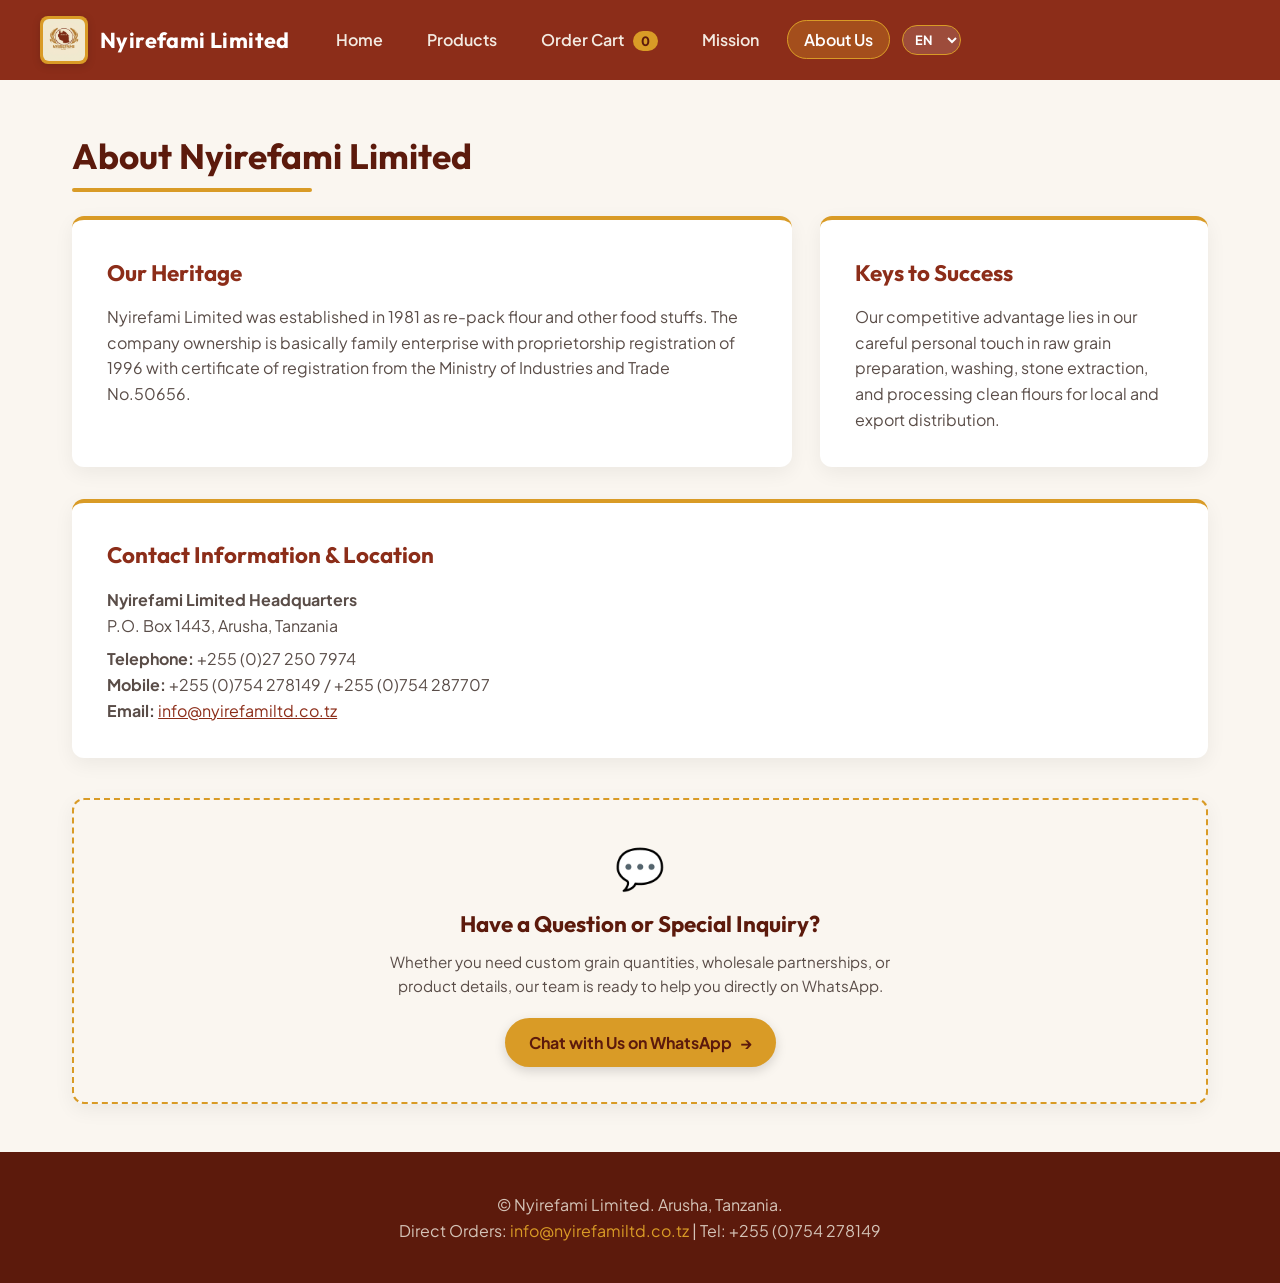
==== about.html @ 54cab507 "Add files via upload" ====
<!DOCTYPE html>
<html lang="en">
<head>
  <meta charset="UTF-8">
  <meta name="viewport" content="width=device-width, initial-scale=1.0">
  <title>About Us - Nyirefami Limited</title>
  <link rel="preconnect" href="https://fonts.googleapis.com">
  <link rel="preconnect" href="https://fonts.gstatic.com" crossorigin>
  <link href="https://fonts.googleapis.com/css2?family=Outfit:wght@600;700;800&family=Plus+Jakarta+Sans:wght@400;500;600;700&display=swap" rel="stylesheet">
  <link rel="stylesheet" href="styles.css">
</head>
<body>

  <header>
    <a href="index.html" class="logo-container">
      <div class="logo-badge"><img src="logo.jpg" alt="Nyirefami Logo"></div>
      <div class="company-title">Nyirefami Limited</div>
    </a>
    <nav>
      <ul>
        <li><a href="index.html" data-i18n="nav_home">Home</a></li>
        <li><a href="products.html" data-i18n="nav_products">Products</a></li>
        <li><a href="order.html"><span data-i18n="nav_cart">Order Cart</span> <span id="cart-badge" class="cart-nav-badge">0</span></a></li>
        <li><a href="mission.html" data-i18n="nav_mission">Mission</a></li>
        <li><a href="about.html" class="active" data-i18n="nav_about">About Us</a></li>
      </ul>
      <select id="lang-switcher" class="lang-select" onchange="changeLanguage(this.value)">
        <option value="en">EN</option>
        <option value="sw">SW</option>
      </select>
    </nav>
  </header>

  <main class="container">
    <h2 class="section-title" data-i18n="about_page_title">About Nyirefami Limited</h2>

    <div class="grid-2" style="margin-bottom: 2rem;">
      <div class="card">
        <h3 data-i18n="about_heritage_title">Our Heritage</h3>
        <p data-i18n="about_heritage_desc">Nyirefami Limited was established in 1981 as re-pack flour and other food stuffs. The company ownership is basically family enterprise with proprietorship registration of 1996 with certificate of registration from the Ministry of Industries and Trade No.50656.</p>
      </div>

      <div class="card">
        <h3 data-i18n="about_keys_title">Keys to Success</h3>
        <p data-i18n="about_keys_desc">Our competitive advantage lies in our careful personal touch in raw grain preparation, washing, stone extraction, and processing clean flours for local and export distribution.</p>
      </div>
    </div>

    <div class="card" style="margin-bottom: 2.5rem;">
      <h3 data-i18n="about_contact_title">Contact Information & Location</h3>
      <p style="margin-top: 0.5rem;"><strong data-i18n="about_hq">Nyirefami Limited Headquarters</strong></p>
      <p>P.O. Box 1443, Arusha, Tanzania</p>
      <p style="margin-top: 0.5rem;"><strong data-i18n="about_tel">Telephone:</strong> +255 (0)27 250 7974</p>
      <p><strong data-i18n="about_mob">Mobile:</strong> +255 (0)754 278149 / +255 (0)754 287707</p>
      <p><strong data-i18n="about_email">Email:</strong> <a href="mailto:info@nyirefamiltd.co.tz?subject=Inquiry%20Regarding%20Nyirefami%20Products" style="color: var(--primary);">info@nyirefamiltd.co.tz</a></p>
    </div>

    <div class="card contact-callout-card" style="text-align: center; background: var(--light-bg); border: 2px dashed var(--accent-gold);">
      <div style="font-size: 2.5rem; margin-bottom: 0.5rem;">💬</div>
      <h3 style="color: var(--primary-dark); font-size: 1.4rem; margin-bottom: 0.4rem;" data-i18n="about_wa_title">Have a Question or Special Inquiry?</h3>
      <p style="color: var(--text-muted); max-width: 550px; margin: 0 auto 1.2rem; font-size: 0.95rem;" data-i18n="about_wa_desc">
        Whether you need custom grain quantities, wholesale partnerships, or product details, our team is ready to help you directly on WhatsApp.
      </p>
      <a href="https://wa.me/255754287707?text=Hello%20Nyirefami%20Team." 
         id="whatsapp-chat-btn"
         target="_blank" 
         class="btn-primary" 
         style="display: inline-flex; align-items: center; gap: 8px; text-decoration: none; padding: 12px 24px;">
        <span data-i18n="about_wa_btn">Chat with Us on WhatsApp</span> &rarr;
      </a>
    </div>

  </main>

  <footer>
    <p>&copy; Nyirefami Limited. Arusha, Tanzania.</p>
    <p><span data-i18n="footer_orders">Direct Orders:</span> <a href="mailto:info@nyirefamiltd.co.tz?subject=Product%20Inquiry">info@nyirefamiltd.co.tz</a> | Tel: +255 (0)754 278149</p>
  </footer>

  <script src="script.js"></script>
</body>
</html>
---- styles.css ----
/* Nyirefami Limited - Main Stylesheet */
:root {
  --primary: #8C2D19;        /* Warm Millet Auburn */
  --primary-dark: #5C1A0C;   /* Deep Earth */
  --accent-gold: #D99B26;    /* Grain Gold */
  --light-bg: #FAF6F0;       /* Warm Soft Ivory Cream */
  --card-bg: #FFFFFF;
  --text-color: #2A1E1B;     /* Soft Dark Earth */
  --text-muted: #5A4D48;     /* Rich Warm Gray for Readability */
  --border-color: #E6DDD4;
  --nav-scroll-bg: rgba(45, 12, 10, 0.95);
  --font-main: 'Plus Jakarta Sans', system-ui, -apple-system, sans-serif;
  --font-heading: 'Outfit', system-ui, -apple-system, sans-serif;
}

* {
  box-sizing: border-box;
  margin: 0;
  padding: 0;
}

body {
  font-family: var(--font-main);
  background-color: var(--light-bg);
  color: var(--text-color);
  line-height: 1.6;
  display: flex;
  flex-direction: column;
  min-height: 100vh;
}

main {
  flex: 1;
  width: 100%;
}

h1, h2, h3, .company-title, .section-title {
  font-family: var(--font-heading);
}

/* Header Navigation (Logo Left, True Centered Nav for Laptops/Desktops) */
header {
  position: sticky;
  top: 0;
  z-index: 1000;
  background-color: var(--primary);
  color: #fff;
  padding: 1rem 2.5rem;
  display: flex;
  justify-content: space-between;
  align-items: center;
  width: 100%;
  box-sizing: border-box;
  transition: all 0.3s ease-in-out;
}

header.scrolled {
  background-color: var(--nav-scroll-bg);
  padding: 0.7rem 2.5rem;
  box-shadow: 0 4px 20px rgba(0, 0, 0, 0.25);
  backdrop-filter: blur(8px);
}

.logo-container {
  display: flex;
  align-items: center;
  gap: 12px;
  text-decoration: none;
  color: #fff;
  flex: 1;
}

.logo-badge {
  background: var(--accent-gold);
  color: var(--primary-dark);
  font-weight: 800;
  padding: 3px;
  border-radius: 8px;
  display: flex;
  align-items: center;
  justify-content: center;
  overflow: hidden;
  box-shadow: 0 2px 8px rgba(0,0,0,0.15);
}

.logo-badge img {
  height: 42px;
  width: auto;
  display: block;
  border-radius: 6px;
}

.company-title {
  font-size: 1.35rem;
  font-weight: 700;
  letter-spacing: 0.4px;
  white-space: nowrap;
}

nav {
  flex: 2; 
  display: flex;
  justify-content: center;
  align-items: center;
  gap: 12px;
}

nav ul {
  display: flex;
  list-style: none;
  gap: 12px;
  align-items: center;
}

nav a {
  color: #F3EAE1;
  text-decoration: none;
  font-weight: 600;
  padding: 8px 16px;
  border-radius: 20px;
  transition: all 0.25s ease;
  white-space: nowrap;
}

nav a:hover, nav a.active {
  color: #FFF;
  background-color: rgba(217, 155, 38, 0.3);
  border: 1px solid var(--accent-gold);
}

.cart-nav-badge {
  background: var(--accent-gold);
  color: var(--primary-dark);
  font-size: 0.8rem;
  font-weight: 800;
  padding: 2px 8px;
  border-radius: 12px;
  margin-left: 6px;
}

/* Language Selector Styling */
.lang-select {
  background-color: rgba(255, 255, 255, 0.15);
  color: #fff;
  border: 1px solid var(--accent-gold);
  border-radius: 16px;
  padding: 5px 8px;
  font-family: var(--font-main);
  font-weight: 700;
  font-size: 0.8rem;
  cursor: pointer;
  outline: none;
  transition: background 0.2s ease;
}

.lang-select:hover {
  background-color: rgba(217, 155, 38, 0.35);
}

.lang-select option {
  background-color: var(--primary-dark);
  color: #fff;
}

header::after {
  content: "";
  flex: 1;
}

/* Hero Section */
.hero {
  background: linear-gradient(135deg, var(--primary), var(--primary-dark));
  color: white;
  padding: 5rem 2rem 4rem;
  text-align: center;
}

.hero h1 {
  font-size: 3rem;
  margin-bottom: 1rem;
  font-weight: 800;
}

.hero p {
  font-size: 1.25rem;
  max-width: 700px;
  margin: 0 auto 2rem;
  color: #EFE4D8;
}

.btn-primary {
  display: inline-block;
  background: var(--accent-gold);
  color: var(--primary-dark);
  padding: 12px 28px;
  text-decoration: none;
  font-family: var(--font-main);
  font-weight: 700;
  border-radius: 30px;
  border: none;
  cursor: pointer;
  transition: transform 0.2s, background 0.2s;
  box-shadow: 0 4px 12px rgba(0,0,0,0.15);
}

.btn-primary:hover {
  background: #E8AA35;
  transform: translateY(-2px);
}

/* Main Container & Layout */
.container {
  max-width: 1200px;
  margin: 3rem auto;
  padding: 0 2rem;
}

.section-title {
  color: var(--primary-dark);
  font-size: 2.2rem;
  margin-bottom: 2rem;
  position: relative;
  display: inline-block;
}

.section-title::after {
  content: '';
  position: absolute;
  bottom: -8px;
  left: 0;
  width: 60%;
  height: 4px;
  background-color: var(--accent-gold);
  border-radius: 2px;
}

.grid-3 {
  display: grid;
  grid-template-columns: repeat(3, 1fr);
  gap: 28px;
}

.grid-2 {
  display: grid;
  grid-template-columns: 1.3fr 0.7fr;
  gap: 28px;
}

#empty-cart-msg {
  width: 100%;
  max-width: 750px;
  margin: 3rem auto;
}

/* --- PRODUCT CATALOG GRID (3 Balanced Columns on Desktop) --- */
.product-grid {
  display: grid !important;
  grid-template-columns: repeat(3, 1fr) !important;
  gap: 24px !important;
  width: 100% !important;
}

.card {
  background: var(--card-bg);
  border-radius: 12px;
  padding: 2.2rem;
  box-shadow: 0 6px 20px rgba(0,0,0,0.06);
  border-top: 4px solid var(--accent-gold);
  transition: transform 0.3s ease, box-shadow 0.3s ease;
}

.card:hover {
  transform: translateY(-4px);
  box-shadow: 0 10px 24px rgba(0,0,0,0.1);
}

.card h3 {
  color: var(--primary);
  margin-bottom: 0.8rem;
  font-size: 1.4rem;
}

.card p {
  color: var(--text-muted);
}

.product-card {
  background: var(--card-bg);
  border-radius: 12px;
  padding: 1.4rem;
  box-shadow: 0 6px 20px rgba(0,0,0,0.06);
  border-top: 4px solid var(--accent-gold);
  display: flex;
  flex-direction: column;
  justify-content: space-between;
  transition: transform 0.3s ease, box-shadow 0.3s ease;
}

.product-card:hover {
  transform: translateY(-4px);
  box-shadow: 0 10px 24px rgba(0,0,0,0.1);
}

.product-card h3 {
  color: var(--primary);
  margin-bottom: 0.5rem;
  font-size: 1.25rem;
}

.product-card p {
  font-family: var(--font-main);
  color: var(--text-muted);
  font-size: 0.92rem;
  font-weight: 400;
  line-height: 1.55;
  letter-spacing: 0.01em;
  margin-bottom: 1.1rem;
}

/* Uniform Square Frame for 3088x3088 Product Images */
.product-img-container {
  width: 100%;
  height: 220px;
  overflow: hidden;
  border-radius: 8px;
  margin-bottom: 0.85rem;
  background: var(--light-bg);
  display: flex;
  align-items: center;
  justify-content: center;
  padding: 8px;
  border: 1px solid var(--border-color);
}

.product-img-container img {
  max-width: 100%;
  max-height: 100%;
  width: auto;
  height: auto;
  aspect-ratio: 1 / 1;
  object-fit: contain;
  border-radius: 6px;
}

.product-options-row {
  display: flex;
  gap: 8px;
  margin-bottom: 0.8rem;
  align-items: flex-end;
}

.product-options-row .option-group {
  display: flex;
  flex-direction: column;
  min-width: 0;
}

.product-options-row .option-group:first-child {
  flex: 2;
}

.product-options-row .option-group:last-child {
  flex: 1;
}

.product-options-row label {
  font-size: 0.78rem;
  font-weight: 700;
  margin-bottom: 4px;
  color: var(--primary-dark);
  white-space: nowrap;
}

.product-options-row .package-select,
.product-options-row .quantity-input {
  margin-bottom: 0 !important;
  padding: 8px !important;
  font-size: 0.85rem !important;
  font-family: var(--font-main);
}

.management-grid {
  display: grid;
  grid-template-columns: repeat(4, 1fr);
  gap: 20px;
  margin-top: 2rem;
}

.badge {
  display: inline-block;
  background: #FDF3E3;
  color: var(--primary-dark);
  border: 1px solid var(--accent-gold);
  font-family: var(--font-heading);
  font-size: 0.78rem;
  font-weight: 700;
  padding: 4px 10px;
  border-radius: 12px;
  margin-bottom: 0.8rem;
  text-transform: uppercase;
  letter-spacing: 0.03em;
}

.package-select, .quantity-input {
  width: 100%;
  padding: 10px;
  border: 1px solid var(--border-color);
  border-radius: 6px;
  margin-bottom: 1rem;
  font-size: 1rem;
  font-family: var(--font-main);
  background-color: #fff;
  transition: border-color 0.2s ease;
}

.package-select:focus, .quantity-input:focus, 
.order-form-group input:focus, .order-form-group textarea:focus {
  outline: none;
  border-color: var(--primary);
  box-shadow: 0 0 0 3px rgba(140, 45, 25, 0.15);
}

.order-form-group {
  margin-bottom: 1.4rem;
}

.order-form-group label {
  display: block;
  font-weight: 700;
  margin-bottom: 0.5rem;
  color: var(--primary-dark);
}

.order-form-group input, .order-form-group select, .order-form-group textarea {
  width: 100%;
  padding: 12px;
  border: 1px solid var(--border-color);
  border-radius: 6px;
  font-size: 1rem;
  font-family: var(--font-main);
}

.cart-table-container {
  width: 100%;
  overflow-x: auto;
}

.cart-table {
  width: 100%;
  border-collapse: collapse;
  text-align: left;
}

.cart-table th, .cart-table td {
  padding: 14px 12px;
  text-align: left;
  border-bottom: 1px solid var(--border-color);
  white-space: nowrap;
}

.cart-table th {
  background-color: var(--light-bg);
  color: var(--primary-dark);
  font-weight: 700;
}

.mobile-cart-list {
  display: none;
}

.btn-remove {
  background: #D93838;
  color: white;
  border: none;
  padding: 6px 12px;
  border-radius: 4px;
  cursor: pointer;
  font-family: var(--font-main);
  font-size: 0.85rem;
  font-weight: 600;
  transition: background 0.2s ease;
}

.btn-remove:hover {
  background: #B22222;
}

#toast-notification {
  position: fixed;
  bottom: 25px;
  right: 25px;
  background-color: var(--primary-dark);
  color: #ffffff;
  padding: 14px 24px;
  border-radius: 8px;
  box-shadow: 0 8px 24px rgba(0, 0, 0, 0.25);
  border-left: 5px solid var(--accent-gold);
  font-size: 0.95rem;
  font-weight: 600;
  z-index: 9999;
  opacity: 0;
  transform: translateY(20px);
  transition: opacity 0.3s ease, transform 0.3s ease;
  pointer-events: none;
}

#toast-notification.show {
  opacity: 1;
  transform: translateY(0);
}

.essential-btn {
  padding: 8px 18px;
  font-size: 0.9rem;
}

footer {
  background-color: var(--primary-dark);
  color: #D4C3B7;
  padding: 2.5rem 2rem;
  text-align: center;
  margin-top: auto;
}

footer a {
  color: var(--accent-gold);
  text-decoration: none;
}

/* --- MOBILE & TABLET QUERY (Optimized for Redmi Note 7, iPhone SE & small screens) --- */
@media (max-width: 900px) {
  header {
    padding: 0.5rem 0.2rem !important;
    flex-direction: column;
    gap: 6px;
    text-align: center;
  }

  header::after {
    display: none;
  }

  .logo-container {
    justify-content: center;
    width: 100%;
    gap: 6px !important;
    margin-bottom: 2px;
  }

  .company-title {
    font-size: 1.05rem !important;
  }

  .logo-badge img {
    height: 34px !important;
  }

  /* Forces entire navigation bar & language dropdown into one continuous single line */
  nav {
    display: flex;
    flex-direction: row !important;
    justify-content: center !important;
    align-items: center !important;
    width: 100%;
    gap: 2px !important;
    flex-wrap: nowrap !important;
  }

  nav ul {
    display: flex;
    flex-direction: row !important;
    gap: 3px !important;
    align-items: center !important;
    list-style: none;
    margin: 0;
    padding: 0;
  }

  nav a {
    padding: 3px 4px !important;
    font-size: 0.58rem !important;
    letter-spacing: -0.2px;
    white-space: nowrap !important;
  }

  .cart-nav-badge {
    font-size: 0.5rem !important;
    padding: 1px 3px !important;
    margin-left: 1px !important;
  }

  .lang-select {
    padding: 2px 4px !important;
    font-size: 0.58rem !important;
    margin-left: 2px !important;
    border-radius: 12px;
  }

  .container {
    margin: 1.75rem auto;
    padding: 0 1rem;
  }

  .section-title {
    font-size: 1.4rem !important;
    margin-bottom: 1.2rem !important;
  }

  .hero {
    padding: 3rem 1rem 2.5rem;
  }

  .hero h1 {
    font-size: 2.1rem;
  }

  .hero p {
    font-size: 1rem;
  }

  .grid-3, .grid-2 {
    grid-template-columns: 1fr;
    gap: 16px;
  }

  /* 3-by-1 Row for Essential Products on Home Page */
  .essential-products-row {
    grid-template-columns: repeat(3, 1fr) !important;
    gap: 6px !important;
  }

  .essential-products-row .card {
    padding: 0.6rem 0.35rem !important;
    text-align: center;
  }

  .essential-products-row .badge {
    font-size: 0.58rem !important;
    padding: 2px 4px !important;
    margin-bottom: 0.35rem !important;
    line-height: 1.2;
  }

  .essential-products-row .card p {
    font-size: 0.64rem !important;
    line-height: 1.3 !important;
  }

  .essential-btn {
    padding: 5px 4px !important;
    font-size: 0.62rem !important;
    width: 100%;
  }

  /* 1-Column Full-Width Stack for the 3 Approved Products on Mobile */
  .product-grid {
    grid-template-columns: 1fr !important;
    gap: 16px !important;
  }

  .management-grid {
    grid-template-columns: repeat(2, 1fr) !important;
    gap: 10px !important;
  }

  .card {
    padding: 1.25rem;
  }

  .product-card {
    padding: 1.2rem !important;
    border-radius: 12px;
  }

  .product-card h3 {
    font-size: 1.15rem !important;
  }

  .product-card .badge {
    font-size: 0.78rem !important;
    padding: 4px 10px !important;
    margin-bottom: 0.6rem !important;
  }

  .product-card p {
    font-size: 0.9rem !important;
    line-height: 1.5 !important;
    margin-bottom: 1rem !important;
  }

  .product-img-container {
    height: 190px !important;
    margin-bottom: 0.8rem !important;
    padding: 6px;
    border-radius: 8px;
  }

  /* Side-by-Side Package Size & Quantity on Full-Width Mobile Cards */
  .product-options-row {
    flex-direction: row !important;
    gap: 10px !important;
    margin-bottom: 0.9rem !important;
    align-items: flex-end !important;
  }

  .product-options-row .option-group:first-child {
    flex: 2 !important;
    min-width: 0;
  }

  .product-options-row .option-group:last-child {
    flex: 1 !important;
    min-width: 0;
  }

  .product-options-row label {
    font-size: 0.78rem !important;
    white-space: nowrap !important;
    margin-bottom: 4px !important;
  }

  .product-options-row .package-select,
  .product-options-row .quantity-input {
    padding: 9px 8px !important;
    font-size: 0.88rem !important;
    border-radius: 6px;
  }

  .product-card .btn-primary {
    padding: 11px 16px !important;
    font-size: 0.92rem !important;
    border-radius: 25px;
  }

  .desktop-table-container {
    display: none !important;
  }

  .mobile-cart-list {
    display: flex !important;
    flex-direction: column;
    gap: 12px;
    margin-bottom: 1.5rem;
  }

  .mobile-cart-item {
    background: var(--light-bg);
    border: 1px solid var(--border-color);
    border-radius: 8px;
    padding: 12px;
    display: flex;
    justify-content: space-between;
    align-items: center;
  }

  .mobile-cart-info h4 {
    font-size: 0.95rem;
    color: var(--primary-dark);
    margin-bottom: 2px;
  }

  .mobile-cart-info p {
    font-size: 0.85rem;
    color: var(--text-muted);
  }

  .mobile-cart-pricing {
    text-align: right;
  }

  footer {
    padding: 1.5rem 1rem;
    font-size: 0.85rem;
  }

  #toast-notification {
    left: 15px;
    right: 15px;
    bottom: 15px;
    text-align: center;
  }
}

/* --- ULTRA-SMALL SCREEN OPTIMIZATION (iPhone SE / 380px or narrower) --- */
@media (max-width: 380px) {
  nav a {
    padding: 3px 3px !important;
    font-size: 0.54rem !important;
  }
  .lang-select {
    padding: 2px 3px !important;
    font-size: 0.54rem !important;
  }
}
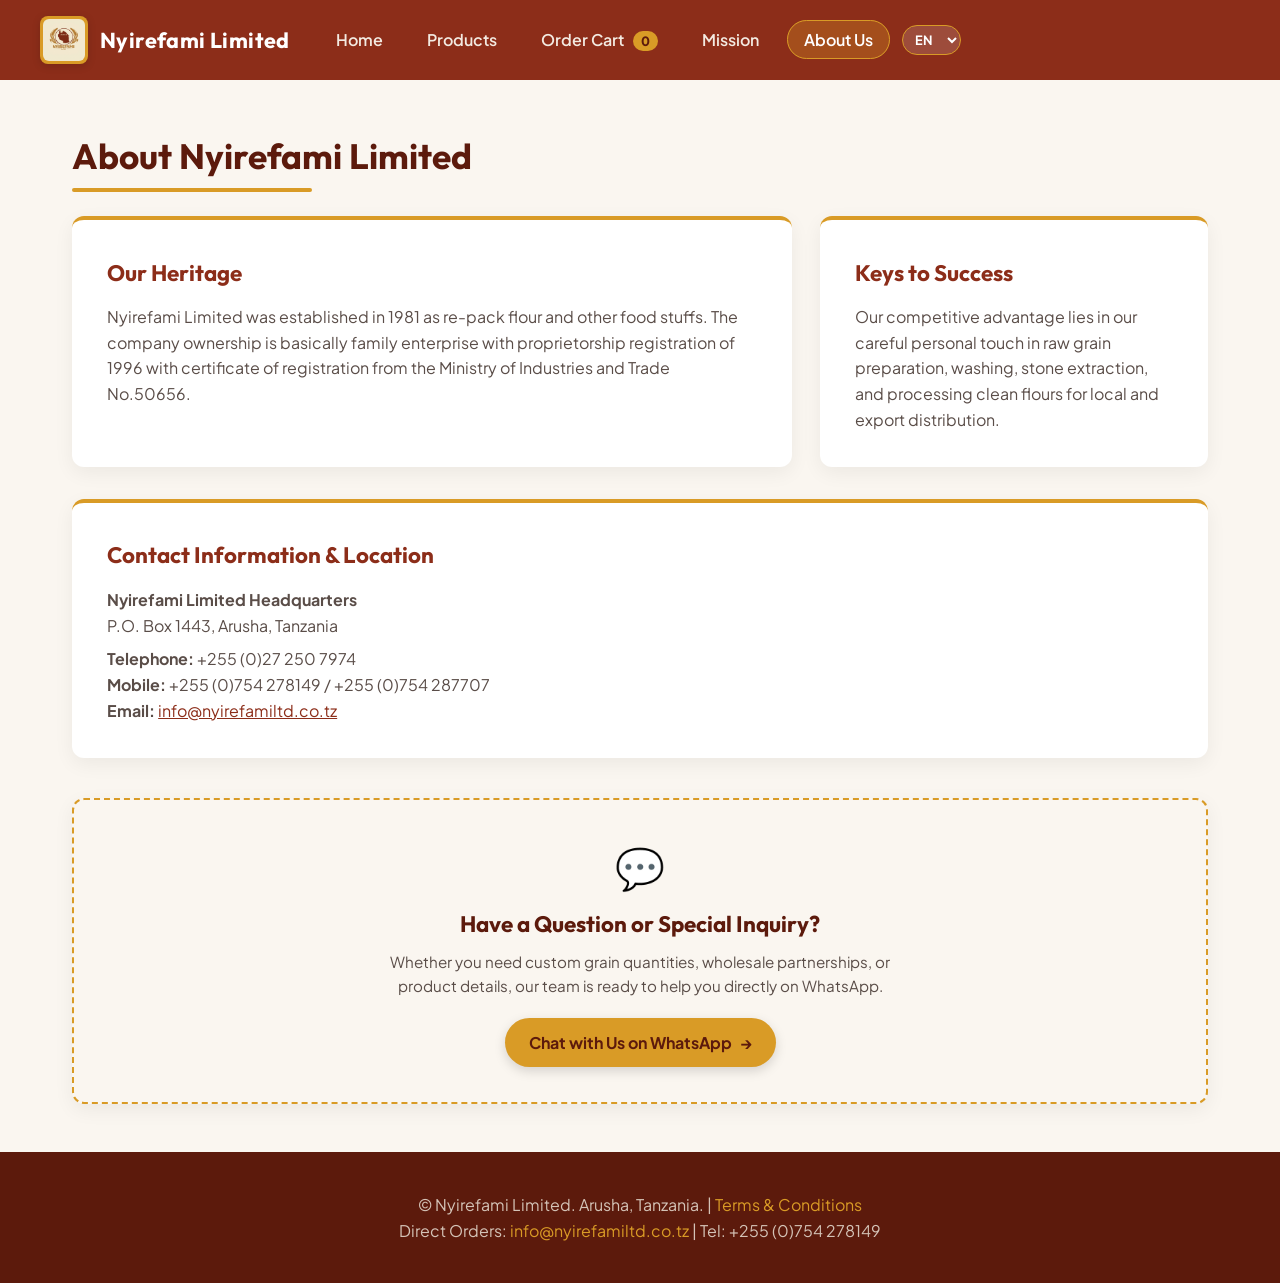
==== commit 12711429: "Update about.html" ====
--- a/about.html
+++ b/about.html
@@ -73,10 +73,10 @@
   </main>
 
   <footer>
-    <p>&copy; Nyirefami Limited. Arusha, Tanzania.</p>
-    <p><span data-i18n="footer_orders">Direct Orders:</span> <a href="mailto:info@nyirefamiltd.co.tz?subject=Product%20Inquiry">info@nyirefamiltd.co.tz</a> | Tel: +255 (0)754 278149</p>
+    <p>&copy; Nyirefami Limited. Arusha, Tanzania. | <a href="terms.html" data-i18n="footer_terms">Terms & Conditions</a></p>
+    <p><span data-i18n="footer_orders">Direct Orders:</span> <a href="mailto:info@nyirefamiltd.co.tz">info@nyirefamiltd.co.tz</a> | Tel: +255 (0)754 278149</p>
   </footer>
 
   <script src="script.js"></script>
 </body>
-</html>+</html>
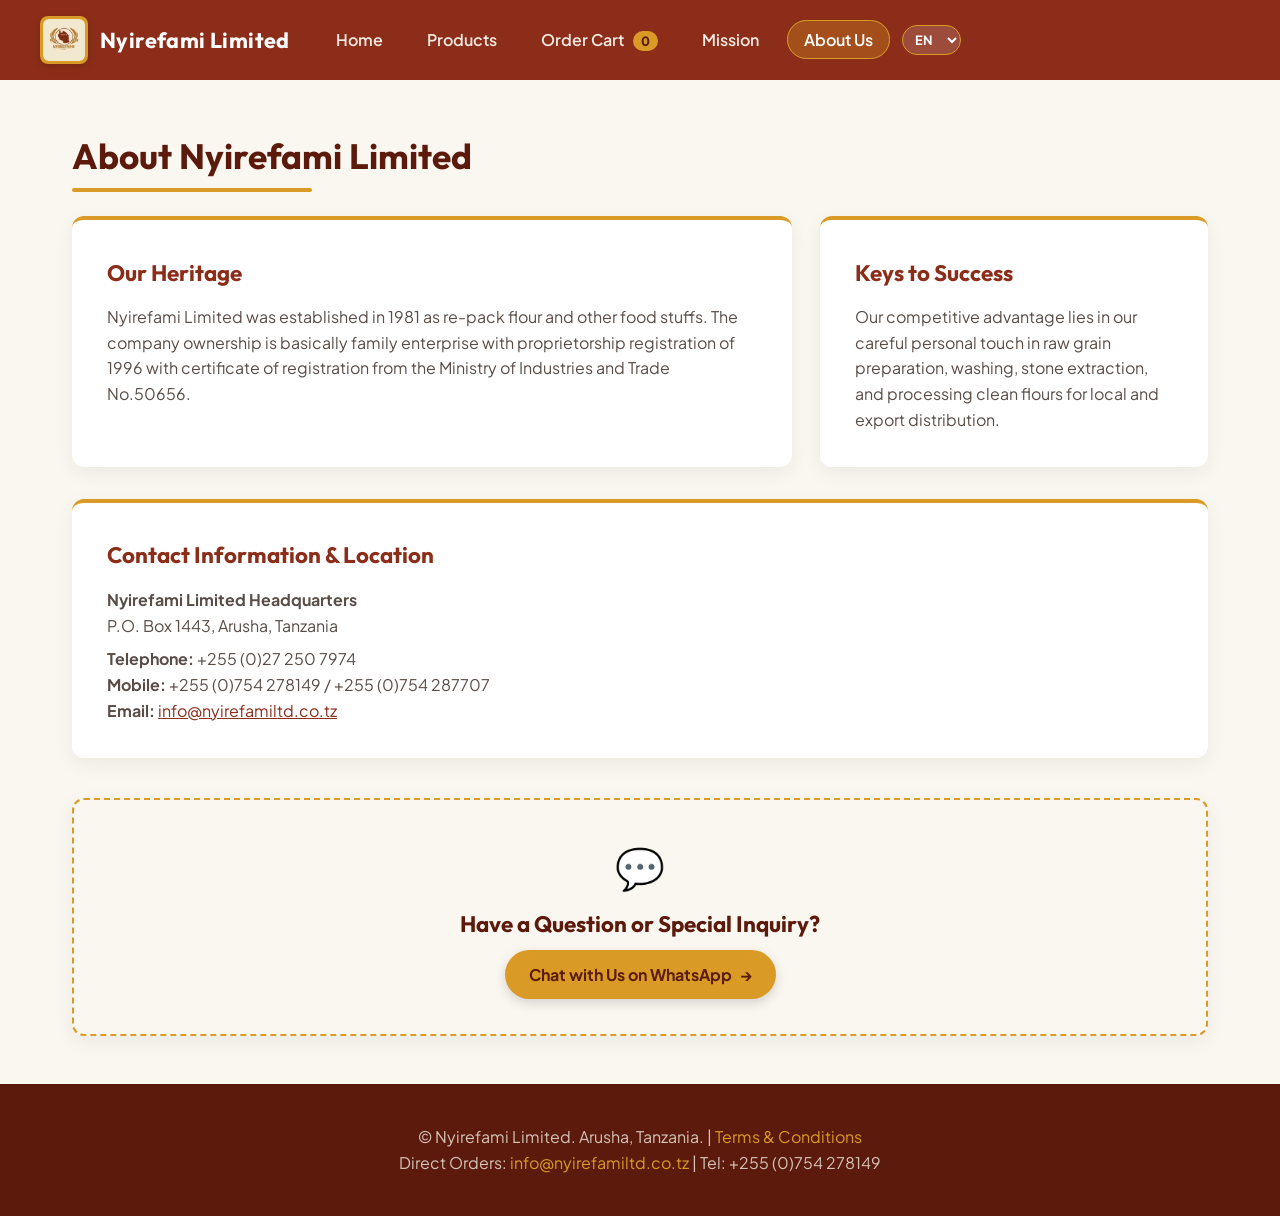
==== commit 06f4aaa5: "Update about.html" ====
--- a/about.html
+++ b/about.html
@@ -58,9 +58,9 @@
     <div class="card contact-callout-card" style="text-align: center; background: var(--light-bg); border: 2px dashed var(--accent-gold);">
       <div style="font-size: 2.5rem; margin-bottom: 0.5rem;">💬</div>
       <h3 style="color: var(--primary-dark); font-size: 1.4rem; margin-bottom: 0.4rem;" data-i18n="about_wa_title">Have a Question or Special Inquiry?</h3>
-      <p style="color: var(--text-muted); max-width: 550px; margin: 0 auto 1.2rem; font-size: 0.95rem;" data-i18n="about_wa_desc">
+      <!--<p style="color: var(--text-muted); max-width: 550px; margin: 0 auto 1.2rem; font-size: 0.95rem;" data-i18n="about_wa_desc">
         Whether you need custom grain quantities, wholesale partnerships, or product details, our team is ready to help you directly on WhatsApp.
-      </p>
+      </p>-->
       <a href="https://wa.me/255754287707?text=Hello%20Nyirefami%20Team." 
          id="whatsapp-chat-btn"
          target="_blank" 
--- a/styles.css
+++ b/styles.css
@@ -293,12 +293,18 @@
   display: flex;
   flex-direction: column;
   justify-content: space-between;
-  transition: transform 0.3s ease, box-shadow 0.3s ease;
+  scroll-margin-top: 90px;
+  transition: transform 0.3s ease, box-shadow 0.3s ease, border-color 0.3s ease;
 }
 
 .product-card:hover {
   transform: translateY(-4px);
   box-shadow: 0 10px 24px rgba(0,0,0,0.1);
+}
+
+.product-card:target {
+  border-top-color: var(--primary);
+  box-shadow: 0 0 0 3px rgba(217, 155, 38, 0.45), 0 10px 24px rgba(0,0,0,0.12);
 }
 
 .product-card h3 {
@@ -769,8 +775,17 @@
   }
 
   footer {
-    padding: 1.5rem 1rem;
-    font-size: 0.85rem;
+    padding: 1.25rem 0.6rem;
+    font-size: 0.72rem;
+    line-height: 1.5;
+  }
+
+  footer p {
+    margin-bottom: 0.25rem;
+  }
+
+  footer p:last-child {
+    margin-bottom: 0;
   }
 
   #toast-notification {
@@ -791,4 +806,9 @@
     padding: 2px 3px !important;
     font-size: 0.54rem !important;
   }
-}+  footer {
+    padding: 1.1rem 0.45rem;
+    font-size: 0.62rem;
+    line-height: 1.45;
+  }
+}
